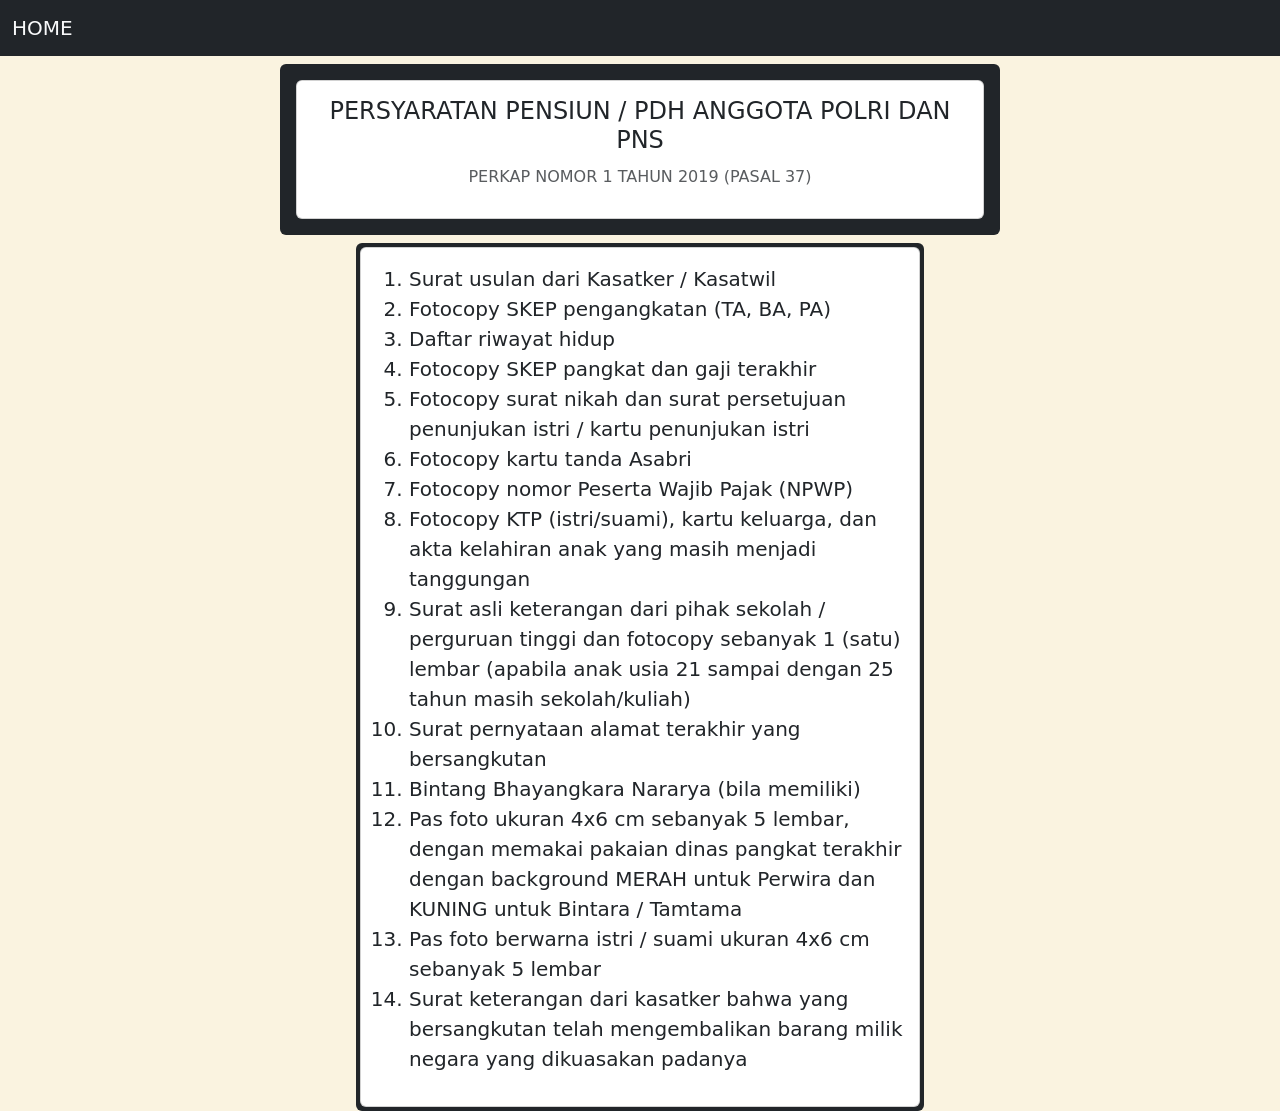
==== pensiun.html @ b7ee1cab "Add files via upload" ====
<!doctype html>
<html>

<head>
	<title>PERSYARATAN PENSIUN</title>
	<link rel="stylesheet" href="index.css">
	<!-- CSS only -->
	<link href="https://cdn.jsdelivr.net/npm/bootstrap@5.2.2/dist/css/bootstrap.min.css" rel="stylesheet" integrity="sha384-Zenh87qX5JnK2Jl0vWa8Ck2rdkQ2Bzep5IDxbcnCeuOxjzrPF/et3URy9Bv1WTRi"
	 crossorigin="anonymous">
</head>

<body style="background: #FAF3E0;"></body>
	<!-- As a link -->
	<nav class="navbar bg-dark">
		<div class="container-fluid">
			<a class="navbar-brand text-light" href="index.html">HOME</a>
		</div>
	</nav>

    <div class="d-flex justify-content-center align-item-center mt-2">
		<div class="d-sm-flex bg-dark rounded p-2">                    <!-- biar responsip -->                               
			<div class="card m-2" style="width: 43rem;">
				<div class="card-body">
					<h4 class="card-title"><p style="text-align: center;">PERSYARATAN PENSIUN / PDH ANGGOTA POLRI DAN PNS</p></h4>
					<h6 class="card-subtitle mb-2 text-muted"><p style="text-align: center;">PERKAP NOMOR 1 TAHUN 2019 (PASAL 37)</p></h6>
					<p class="card-text"></p>
				</div>
			</div>
        </div>
    </div>


<div class="d-flex justify-content-center align-item-center mt-2">
		<div class="d-sm-flex bg-dark rounded p-1">                    <!-- biar responsip -->                               
			<div class="card m-" style="width: 35rem;">
				<div class="card-body">
					<ol class="fs-5">
						<li>Surat usulan dari Kasatker / Kasatwil</li>
						<li>Fotocopy SKEP pengangkatan (TA, BA, PA)</li>
						<li>Daftar riwayat hidup</li>
						<li>Fotocopy SKEP pangkat dan gaji terakhir</li>
						<li>Fotocopy surat nikah dan surat persetujuan penunjukan istri / kartu penunjukan istri</li>
						<li>Fotocopy kartu tanda Asabri</li>
						<li>Fotocopy nomor Peserta Wajib Pajak (NPWP)</li>
						<li>Fotocopy KTP (istri/suami), kartu keluarga, dan akta kelahiran anak yang masih menjadi tanggungan</li>
						<li>Surat asli keterangan dari pihak sekolah / perguruan tinggi dan fotocopy sebanyak 1 (satu) lembar (apabila anak usia 21 sampai dengan 25 tahun masih sekolah/kuliah)</li>
						<li>Surat pernyataan alamat terakhir yang bersangkutan</li>
						<li>Bintang Bhayangkara Nararya (bila memiliki)</li>
						<li>Pas foto ukuran 4x6 cm sebanyak 5 lembar, dengan memakai pakaian dinas pangkat terakhir dengan background MERAH untuk Perwira dan KUNING untuk Bintara / Tamtama</li>
						<li>Pas foto berwarna istri / suami ukuran 4x6 cm sebanyak 5 lembar</li>
						<li>Surat keterangan dari kasatker bahwa yang bersangkutan telah mengembalikan barang milik negara yang dikuasakan padanya</li>
					</ol>
				</div>
			</div>
        </div>
    </div>














	<!-- JavaScript Bundle with Popper -->
	<script src="https://cdn.jsdelivr.net/npm/bootstrap@5.2.2/dist/js/bootstrap.bundle.min.js" integrity="sha384-OERcA2EqjJCMA+/3y+gxIOqMEjwtxJY7qPCqsdltbNJuaOe923+mo//f6V8Qbsw3"
	 crossorigin="anonymous"></script>
</body>

</html>
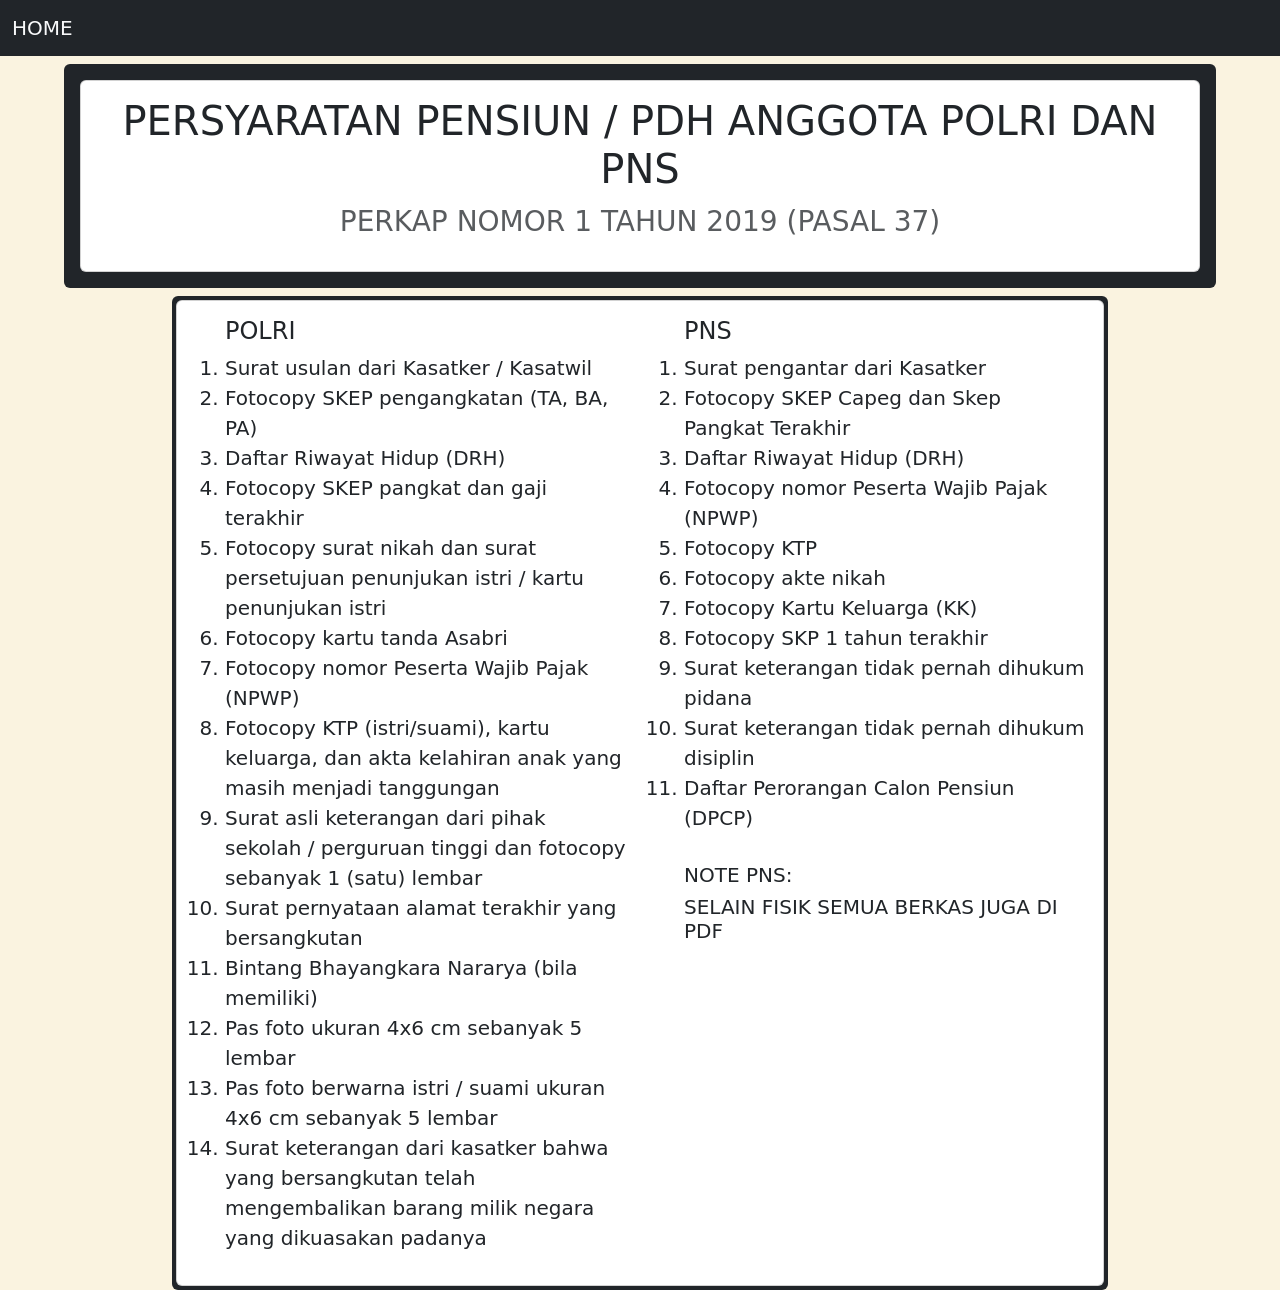
==== commit 9d8ce0e5: "Update pensiun.html" ====
--- a/pensiun.html
+++ b/pensiun.html
@@ -19,10 +19,10 @@
 
     <div class="d-flex justify-content-center align-item-center mt-2">
 		<div class="d-sm-flex bg-dark rounded p-2">                    <!-- biar responsip -->                               
-			<div class="card m-2" style="width: 43rem;">
+			<div class="card m-2" style="width: 70rem;">
 				<div class="card-body">
-					<h4 class="card-title"><p style="text-align: center;">PERSYARATAN PENSIUN / PDH ANGGOTA POLRI DAN PNS</p></h4>
-					<h6 class="card-subtitle mb-2 text-muted"><p style="text-align: center;">PERKAP NOMOR 1 TAHUN 2019 (PASAL 37)</p></h6>
+					<h1 class="card-title"><p style="text-align: center;">PERSYARATAN PENSIUN / PDH ANGGOTA POLRI DAN PNS</p></h1>
+					<h3 class="card-subtitle mb-2 text-muted"><p style="text-align: center;">PERKAP NOMOR 1 TAHUN 2019 (PASAL 37)</p></h3>
 					<p class="card-text"></p>
 				</div>
 			</div>
@@ -32,24 +32,53 @@
 
 <div class="d-flex justify-content-center align-item-center mt-2">
 		<div class="d-sm-flex bg-dark rounded p-1">                    <!-- biar responsip -->                               
-			<div class="card m-" style="width: 35rem;">
+			<div class="card m-" style="width: 58rem;">
 				<div class="card-body">
-					<ol class="fs-5">
-						<li>Surat usulan dari Kasatker / Kasatwil</li>
-						<li>Fotocopy SKEP pengangkatan (TA, BA, PA)</li>
-						<li>Daftar riwayat hidup</li>
-						<li>Fotocopy SKEP pangkat dan gaji terakhir</li>
-						<li>Fotocopy surat nikah dan surat persetujuan penunjukan istri / kartu penunjukan istri</li>
-						<li>Fotocopy kartu tanda Asabri</li>
-						<li>Fotocopy nomor Peserta Wajib Pajak (NPWP)</li>
-						<li>Fotocopy KTP (istri/suami), kartu keluarga, dan akta kelahiran anak yang masih menjadi tanggungan</li>
-						<li>Surat asli keterangan dari pihak sekolah / perguruan tinggi dan fotocopy sebanyak 1 (satu) lembar (apabila anak usia 21 sampai dengan 25 tahun masih sekolah/kuliah)</li>
-						<li>Surat pernyataan alamat terakhir yang bersangkutan</li>
-						<li>Bintang Bhayangkara Nararya (bila memiliki)</li>
-						<li>Pas foto ukuran 4x6 cm sebanyak 5 lembar, dengan memakai pakaian dinas pangkat terakhir dengan background MERAH untuk Perwira dan KUNING untuk Bintara / Tamtama</li>
-						<li>Pas foto berwarna istri / suami ukuran 4x6 cm sebanyak 5 lembar</li>
-						<li>Surat keterangan dari kasatker bahwa yang bersangkutan telah mengembalikan barang milik negara yang dikuasakan padanya</li>
-					</ol>
+					<div class="row">
+							<!-- Kolom kiri -->
+							<div class="col-md-6">
+								<ol class="fs-5">
+									<h4>POLRI</h4>
+									<li>Surat usulan dari Kasatker / Kasatwil</li>
+									<li>Fotocopy SKEP pengangkatan (TA, BA, PA)</li>
+									<li>Daftar Riwayat Hidup (DRH)</li>
+									<li>Fotocopy SKEP pangkat dan gaji terakhir</li>
+									<li>Fotocopy surat nikah dan surat persetujuan penunjukan istri / kartu penunjukan istri</li>
+									<li>Fotocopy kartu tanda Asabri</li>
+									<li>Fotocopy nomor Peserta Wajib Pajak (NPWP)</li>
+									<li>Fotocopy KTP (istri/suami), kartu keluarga, dan akta kelahiran anak yang masih menjadi tanggungan</li>
+									<li>Surat asli keterangan dari pihak sekolah / perguruan tinggi dan fotocopy sebanyak 1 (satu) lembar</li>
+									<li>Surat pernyataan alamat terakhir yang bersangkutan</li>
+									<li>Bintang Bhayangkara Nararya (bila memiliki)</li>
+									<li>Pas foto ukuran 4x6 cm sebanyak 5 lembar</li>
+									<li>Pas foto berwarna istri / suami ukuran 4x6 cm sebanyak 5 lembar</li>
+									<li>Surat keterangan dari kasatker bahwa yang bersangkutan telah mengembalikan barang milik negara yang dikuasakan padanya</li>
+								</ol>
+							</div>
+
+							<!-- Kolom kanan -->
+							<div class="col-md-6">
+								<ol class="fs-5" start="1">
+									<h4>PNS</h4>
+									<li>Surat pengantar dari Kasatker</li>
+									<li>Fotocopy SKEP Capeg dan Skep Pangkat Terakhir</li>
+									<li>Daftar Riwayat Hidup (DRH)</li>
+									<li>Fotocopy nomor Peserta Wajib Pajak (NPWP)</li>
+									<li>Fotocopy KTP</li>
+									<li>Fotocopy akte nikah</li>
+									<li>Fotocopy Kartu Keluarga (KK)</li>
+									<li>Fotocopy SKP 1 tahun terakhir</li>
+									<li>Surat keterangan tidak pernah dihukum pidana</li>
+									<li>Surat keterangan tidak pernah dihukum disiplin</li>
+									<li>Daftar Perorangan Calon Pensiun (DPCP)</li>
+									<BR>
+									<h5>NOTE PNS: </h5>
+									<h5>SELAIN FISIK SEMUA BERKAS JUGA DI PDF</h5>
+
+								</ol>
+							</div>
+
+						</div>
 				</div>
 			</div>
         </div>
@@ -73,4 +102,4 @@
 	 crossorigin="anonymous"></script>
 </body>
 
-</html>+</html>
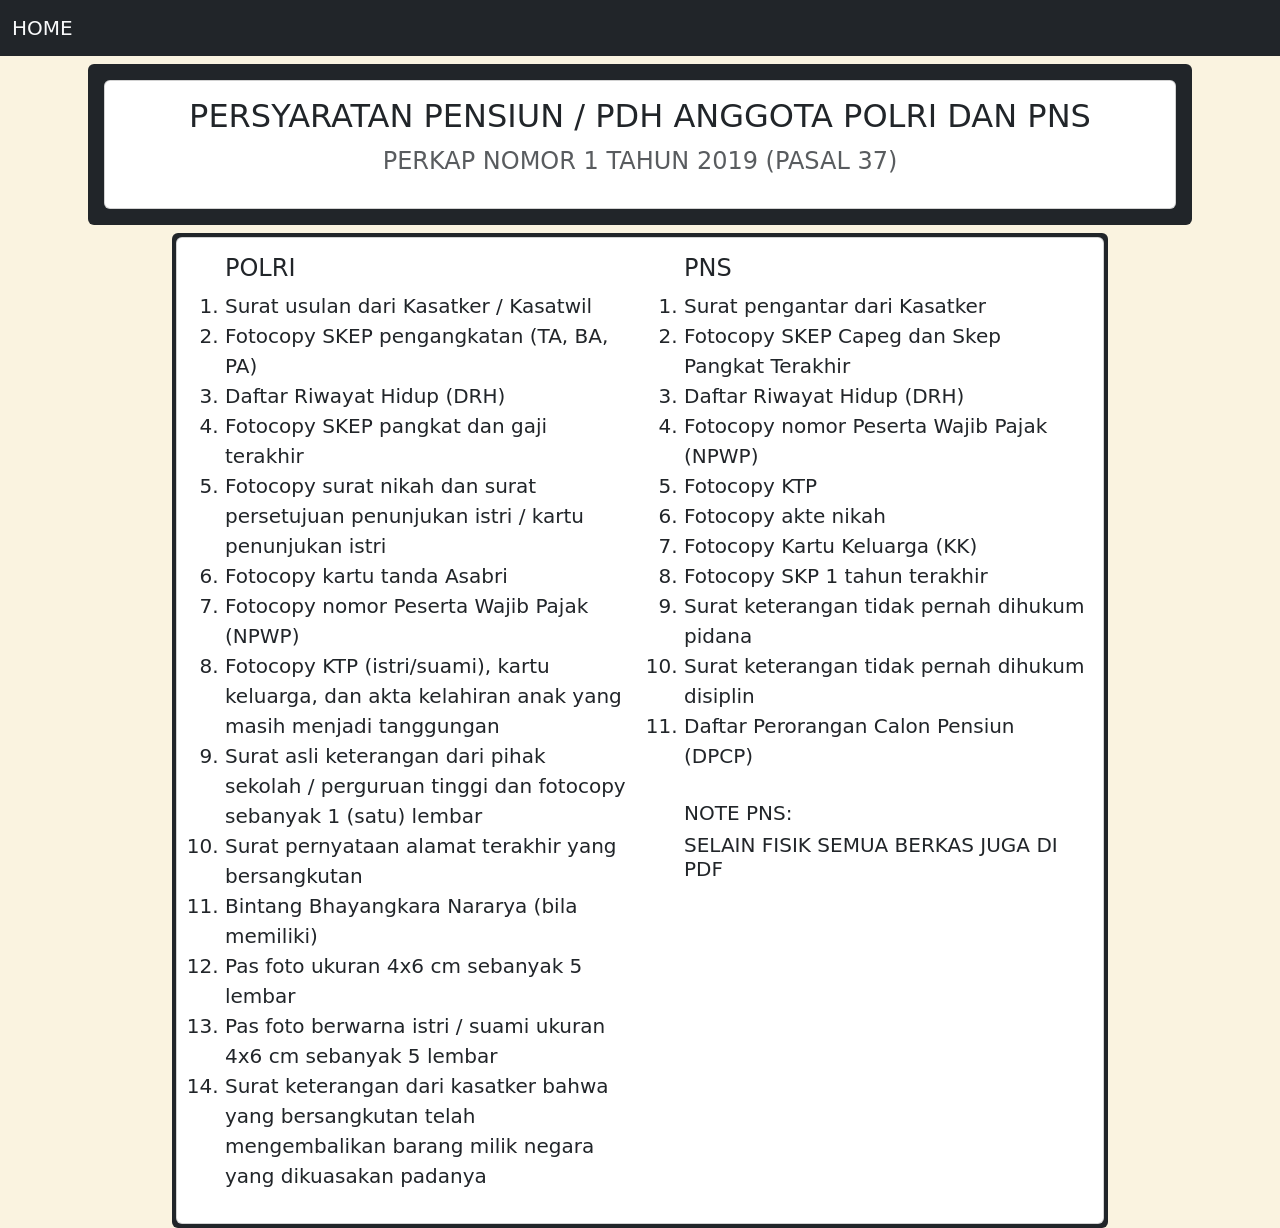
==== commit 205d5cf6: "Update pensiun.html" ====
--- a/pensiun.html
+++ b/pensiun.html
@@ -19,10 +19,10 @@
 
     <div class="d-flex justify-content-center align-item-center mt-2">
 		<div class="d-sm-flex bg-dark rounded p-2">                    <!-- biar responsip -->                               
-			<div class="card m-2" style="width: 70rem;">
+			<div class="card m-2" style="width: 67rem;">
 				<div class="card-body">
-					<h1 class="card-title"><p style="text-align: center;">PERSYARATAN PENSIUN / PDH ANGGOTA POLRI DAN PNS</p></h1>
-					<h3 class="card-subtitle mb-2 text-muted"><p style="text-align: center;">PERKAP NOMOR 1 TAHUN 2019 (PASAL 37)</p></h3>
+					<h2 class="card-title"><p style="text-align: center;">PERSYARATAN PENSIUN / PDH ANGGOTA POLRI DAN PNS</p></h2>
+					<h4 class="card-subtitle mb-2 text-muted"><p style="text-align: center;">PERKAP NOMOR 1 TAHUN 2019 (PASAL 37)</p></h4>
 					<p class="card-text"></p>
 				</div>
 			</div>
